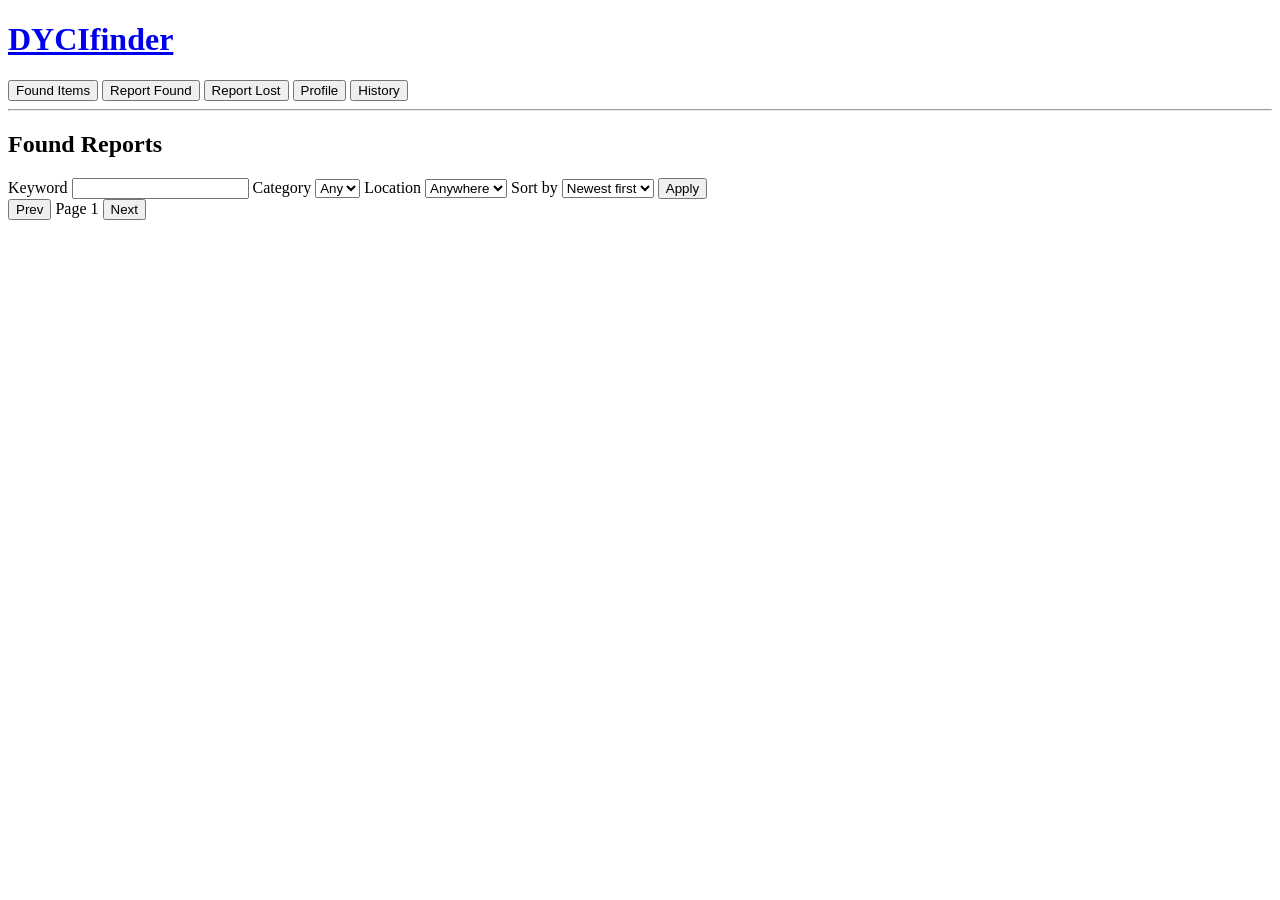
==== app/admin.html @ a172c7ea "Merge branch 'main' of https://github.com/Jcob-C/DYCIfinder into ui-design" ====
<!DOCTYPE html>
<html lang="en">
<head>
    <meta charset="UTF-8">
    <meta name="viewport" content="width=device-width, initial-scale=1.0">
    <link rel="stylesheet" href="./assets/popups.css">
    <title>DYCIfinder</title>
</head>
<body>
    <header>
        <h1><a href="index.html">DYCIfinder</a></h1>
        <button onclick="window.location.href='search_found.html'">Found Items</button>
        <button onclick="window.location.href='report_found.html'">Report Found</button>
        <button onclick="window.location.href='report_lost.html'">Report Lost</button> 
        <button onclick="window.location.href='profile.html'">Profile</button>
        <button onclick="window.location.href='history.html'">History</button>
        <hr>
    </header>

    <main>
        <h2>Found Reports</h2>

        <div id="filters-container">
            <label>Keyword</label>
            <input type="text" id="keyword-input">

            <label>Category</label>
            <select id="category-selection">
                <option>Any</option>
            </select>

            <label>Location</label>
            <select id="location-selection">
                <option>Anywhere</option>
            </select>

            <label>Sort by</label>
            <select id="sort-options">
                <option>Newest first</option>
                <option>Oldest first</option>
            </select>

            <button id="apply-filters-btn">Apply</button>
        </div>

        <div id="found-reports-container">
            <template id="foundpost-template">
                <div class="found-post">
                    <hr>
                    <img class="item-image">
                    <h3 class="foundpost-name">Item Name</h3>
                    <p>Category: 
                        <span class="foundpost-category">Category123</span>
                    </p>
                    <p>Found at: 
                        <span class="foundpost-location">Location123</span>
                    </p>
                    <p>Found on: 
                        <span class="foundpost-date">2026-04-10</span>
                    </p>
                    <button class="publish-found-btn">Publish</button>
                    <button class="update-found-btn">Update</button>
                    <hr>
                </div>
            </template>
        </div>

        <div id="pagenav-container">
            <button id="prev-pagebtn">Prev</button>
            <span>Page <span id="current-page">1</span></span>
            <button id="next-pagebtn">Next</button>
        </div>
    </main>

    <script type="module" src="js/admin.js"></script>
</body>
</html>
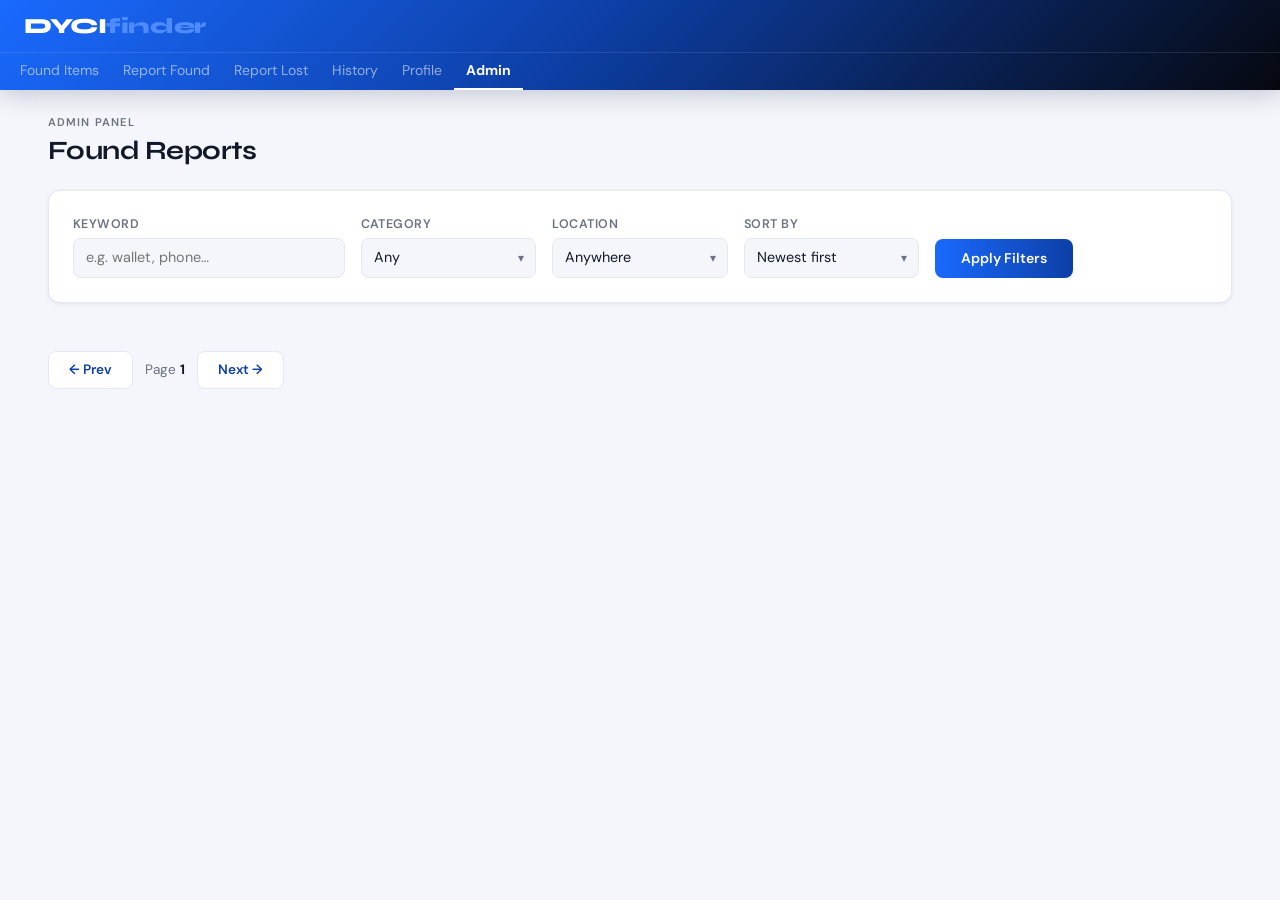
==== commit 5dc56524: "Implement Full UI Design UI design" ====
--- a/app/admin.html
+++ b/app/admin.html
@@ -3,73 +3,264 @@
 <head>
     <meta charset="UTF-8">
     <meta name="viewport" content="width=device-width, initial-scale=1.0">
+    <title>DYCIfinder</title>
+    <link href="https://cdn.jsdelivr.net/npm/bootstrap@5.3.3/dist/css/bootstrap.min.css" rel="stylesheet">
+    <link href="https://fonts.googleapis.com/css2?family=Syne:wght@400;600;700;800&family=DM+Sans:wght@300;400;500;600&display=swap" rel="stylesheet">
     <link rel="stylesheet" href="./assets/popups.css">
-    <title>DYCIfinder</title>
+    <link rel="stylesheet" href="./assets/style.css">
+    <style id="page-styles">
+
+        /* ── FILTERS PANEL ── */
+        #filters-container label {
+            font-size: 0.78rem;
+            font-weight: 600;
+            letter-spacing: 0.04em;
+            text-transform: uppercase;
+            color: var(--text-muted);
+            margin-bottom: 4px;
+            display: block;
+        }
+
+        #filters-container input,
+        #filters-container select {
+            font-family: 'DM Sans', sans-serif;
+            font-size: 0.9rem;
+            color: var(--text-primary);
+            background: var(--surface);
+            border: 1px solid var(--border);
+            border-radius: 8px;
+            padding: 8px 12px;
+            width: 100%;
+            transition: border-color 0.15s, box-shadow 0.15s;
+            appearance: none;
+            -webkit-appearance: none;
+        }
+
+        #filters-container input:focus,
+        #filters-container select:focus {
+            outline: none;
+            border-color: var(--accent);
+            box-shadow: 0 0 0 3px rgba(77,139,255,0.13);
+            background: #fff;
+        }
+
+        /* ── FOUND REPORTS GRID ── */
+        #found-reports-container {
+            display: grid;
+            grid-template-columns: repeat(auto-fill, minmax(270px, 1fr));
+            gap: 18px;
+        }
+
+        .found-post {
+            background: var(--card-bg);
+            border: 1px solid var(--border);
+            border-radius: var(--radius);
+            box-shadow: var(--shadow-sm);
+            padding: 0;
+            display: flex;
+            flex-direction: column;
+            transition: box-shadow 0.18s, transform 0.15s;
+            position: relative;
+            overflow: hidden;
+        }
+        .found-post::before {
+            content: '';
+            position: absolute;
+            top: 0; left: 0; right: 0;
+            height: 3px;
+            background: linear-gradient(90deg, var(--blue-start), var(--accent));
+            opacity: 0;
+            transition: opacity 0.18s;
+            z-index: 1;
+        }
+        .found-post:hover { box-shadow: var(--shadow-md); transform: translateY(-2px); }
+        .found-post:hover::before { opacity: 1; }
+
+        /* Item image */
+        .found-post .item-image {
+            width: 100%;
+            height: 160px;
+            object-fit: cover;
+            display: block;
+            background: var(--surface);
+            border-bottom: 1px solid var(--border);
+        }
+
+        .found-post-body {
+            padding: 16px 18px 14px;
+            display: flex;
+            flex-direction: column;
+            gap: 5px;
+            flex: 1;
+        }
+
+        .foundpost-name {
+            font-family: 'Syne', sans-serif;
+            font-size: 1.05rem;
+            font-weight: 700;
+            color: var(--text-primary);
+            margin: 0 0 4px;
+            letter-spacing: -0.01em;
+        }
+
+        .found-post p {
+            font-size: 0.84rem;
+            color: var(--text-muted);
+            margin: 0;
+            line-height: 1.5;
+        }
+        .found-post p span {
+            color: var(--text-primary);
+            font-weight: 500;
+        }
+
+        .post-meta-row {
+            display: flex;
+            flex-wrap: wrap;
+            gap: 6px;
+            margin-bottom: 4px;
+        }
+
+        /* Action buttons row */
+        .found-post-actions {
+            display: flex;
+            gap: 8px;
+            margin-top: 12px;
+        }
+
+        .publish-found-btn {
+            flex: 1;
+            font-family: 'DM Sans', sans-serif;
+            font-size: 0.82rem;
+            font-weight: 600;
+            color: #fff;
+            background: linear-gradient(90deg, var(--blue-start), var(--blue-mid));
+            border: none;
+            border-radius: 7px;
+            padding: 8px 0;
+            cursor: pointer;
+            transition: opacity 0.15s, transform 0.12s;
+        }
+        .publish-found-btn:hover { opacity: 0.88; transform: translateY(-1px); }
+
+        .update-found-btn {
+            flex: 1;
+            font-family: 'DM Sans', sans-serif;
+            font-size: 0.82rem;
+            font-weight: 600;
+            color: var(--blue-mid);
+            background: #eef2ff;
+            border: 1px solid #c7d5ff;
+            border-radius: 7px;
+            padding: 8px 0;
+            cursor: pointer;
+            transition: background 0.15s, color 0.15s, border-color 0.15s;
+        }
+        .update-found-btn:hover {
+            background: var(--blue-mid);
+            color: #fff;
+            border-color: transparent;
+        }
+
+        /* ── PAGINATION ── */
+        #pagenav-container {
+            display: flex;
+            align-items: center;
+            gap: 12px;
+        }
+        #pagenav-container > span { font-size: 0.85rem; color: var(--text-muted); }
+        #current-page { font-weight: 700; color: var(--text-primary); }
+    </style>
 </head>
 <body>
+
     <header>
-        <h1><a href="index.html">DYCIfinder</a></h1>
-        <button onclick="window.location.href='search_found.html'">Found Items</button>
-        <button onclick="window.location.href='report_found.html'">Report Found</button>
-        <button onclick="window.location.href='report_lost.html'">Report Lost</button> 
-        <button onclick="window.location.href='profile.html'">Profile</button>
-        <button onclick="window.location.href='history.html'">History</button>
-        <hr>
+        <div class="header-top d-flex align-items-center">
+            <a href="index.html" class="brand">DYCI<span>finder</span></a>
+        </div>
+        <nav class="header-nav d-flex align-items-center">
+            <a class="nav-link-item" onclick="window.location.href='search_found.html'">Found Items</a>
+            <a class="nav-link-item" onclick="window.location.href='report_found.html'">Report Found</a>
+            <a class="nav-link-item" onclick="window.location.href='report_lost.html'">Report Lost</a>
+            <a class="nav-link-item" onclick="window.location.href='history.html'">History</a>
+            <a class="nav-link-item" onclick="window.location.href='profile.html'">Profile</a>
+            <a class="nav-link-item active" onclick="window.location.href='admin.html'">Admin</a>
+        </nav>
     </header>
 
-    <main>
-        <h2>Found Reports</h2>
-
-        <div id="filters-container">
-            <label>Keyword</label>
-            <input type="text" id="keyword-input">
-
-            <label>Category</label>
-            <select id="category-selection">
-                <option>Any</option>
-            </select>
-
-            <label>Location</label>
-            <select id="location-selection">
-                <option>Anywhere</option>
-            </select>
-
-            <label>Sort by</label>
-            <select id="sort-options">
-                <option>Newest first</option>
-                <option>Oldest first</option>
-            </select>
-
-            <button id="apply-filters-btn">Apply</button>
-        </div>
-
+    <main class="container-fluid px-4 px-md-5 mt-4">
+
+        <div class="d-flex align-items-center justify-content-between mb-1">
+            <span class="section-label">Admin Panel</span>
+        </div>
+        <h2 class="page-title mb-4">Found Reports</h2>
+
+        <!-- Filters -->
+        <div id="filters-container" class="card-surface p-3 p-md-4 mb-4">
+            <div class="row g-3 align-items-end">
+                <div class="col-12 col-sm-6 col-lg-3">
+                    <label for="keyword-input">Keyword</label>
+                    <input type="text" id="keyword-input" placeholder="e.g. wallet, phone…">
+                </div>
+                <div class="col-12 col-sm-6 col-lg-2">
+                    <label for="category-selection">Category</label>
+                    <div class="select-wrapper">
+                        <select id="category-selection">
+                            <option>Any</option>
+                        </select>
+                    </div>
+                </div>
+                <div class="col-12 col-sm-6 col-lg-2">
+                    <label for="location-selection">Location</label>
+                    <div class="select-wrapper">
+                        <select id="location-selection">
+                            <option>Anywhere</option>
+                        </select>
+                    </div>
+                </div>
+                <div class="col-12 col-sm-6 col-lg-2">
+                    <label for="sort-options">Sort by</label>
+                    <div class="select-wrapper">
+                        <select id="sort-options">
+                            <option>Newest first</option>
+                            <option>Oldest first</option>
+                        </select>
+                    </div>
+                </div>
+                <div class="col-12 col-sm-auto">
+                    <button id="apply-filters-btn" class="btn-primary-custom">Apply Filters</button>
+                </div>
+            </div>
+        </div>
+
+        <!-- Found reports grid -->
         <div id="found-reports-container">
             <template id="foundpost-template">
                 <div class="found-post">
-                    <hr>
-                    <img class="item-image">
-                    <h3 class="foundpost-name">Item Name</h3>
-                    <p>Category: 
-                        <span class="foundpost-category">Category123</span>
-                    </p>
-                    <p>Found at: 
-                        <span class="foundpost-location">Location123</span>
-                    </p>
-                    <p>Found on: 
-                        <span class="foundpost-date">2026-04-10</span>
-                    </p>
-                    <button class="publish-found-btn">Publish</button>
-                    <button class="update-found-btn">Update</button>
-                    <hr>
+                    <img class="item-image" alt="Item photo">
+                    <div class="found-post-body">
+                        <h3 class="foundpost-name">Item Name</h3>
+                        <div class="post-meta-row">
+                            <span class="post-badge">📁 <span class="foundpost-category">Category</span></span>
+                            <span class="post-badge">📍 <span class="foundpost-location">Location</span></span>
+                        </div>
+                        <p>Found on: <span class="foundpost-date">2026-04-10</span></p>
+                        <div class="found-post-actions">
+                            <button class="publish-found-btn">Publish</button>
+                            <button class="update-found-btn">Update</button>
+                        </div>
+                    </div>
                 </div>
             </template>
         </div>
 
-        <div id="pagenav-container">
-            <button id="prev-pagebtn">Prev</button>
+        <!-- Pagination -->
+        <div id="pagenav-container" class="mt-4">
+            <button id="prev-pagebtn" class="btn-page">← Prev</button>
             <span>Page <span id="current-page">1</span></span>
-            <button id="next-pagebtn">Next</button>
-        </div>
+            <button id="next-pagebtn" class="btn-page">Next →</button>
+        </div>
+
     </main>
 
     <script type="module" src="js/admin.js"></script>
--- a/app/assets/popups.css
+++ b/app/assets/popups.css
@@ -0,0 +1,81 @@
+template {
+    display: contents;
+}
+
+.popup-container {
+    position: fixed;
+    top: 50%;
+    left: 50%;
+    transform: translate(-50%, -50%);
+    min-width: 280px;
+    max-width: 90vw;
+    max-height: 90vh;
+    padding: 24px 32px;
+    background: #fff;
+    border-radius: 12px;
+    box-shadow: 0 8px 32px rgba(0, 0, 0, 0.15);
+    font-family: system-ui, -apple-system, sans-serif;
+    font-size: 15px;
+    line-height: 1.5;
+    color: #333;
+    z-index: 9999;
+    overflow: auto;
+    word-wrap: break-word;
+    overflow-wrap: break-word;
+    text-align: center;
+}
+
+.popup-title {
+    margin: 0 0 16px;
+    font-size: 18px;
+    font-weight: 600;
+    color: #222;
+}
+
+.popup-content-container {
+    margin: 0;
+    margin-bottom: 15px;
+    display: block;
+    font-family: 'Syne', sans-serif;
+    font-size: 1.05rem;
+    font-weight: 700;
+    color: var(--text-primary);
+    margin: 0 0 4px;
+    letter-spacing: -0.01em;
+}
+
+.popup-confirm {
+    font-family: 'DM Sans', sans-serif;
+    font-size: 0.88rem;
+    font-weight: 600;
+    color: #fff;
+    background: linear-gradient(90deg, var(--blue-start), var(--blue-mid));
+    border: none;
+    border-radius: 8px;
+    padding: 9px 26px;
+    cursor: pointer;
+    transition: opacity 0.18s, transform 0.12s;
+    white-space: nowrap;
+}
+
+.popup-cancel {
+    flex: 1;
+    font-family: 'DM Sans', sans-serif;
+    font-size: 0.82rem;
+    font-weight: 600;
+    color: var(--blue-mid);
+    background: #eef2ff;
+    border: 1px solid #c7d5ff;
+    border-radius: 7px;
+    padding: 9px 26px;
+    cursor: pointer;
+    transition: background 0.15s, color 0.15s, border-color 0.15s;
+}
+
+.popup-confirm:hover {
+    background: #106ebe;
+}
+
+.popup-confirm:active {
+    background: #005a9e;
+}
--- a/app/assets/style.css
+++ b/app/assets/style.css
@@ -0,0 +1,177 @@
+:root {
+    --blue-start:   #1a6aff;
+    --blue-mid:     #0d3fa6;
+    --black-end:    #06080f;
+    --accent:       #4d8bff;
+    --surface:      #f4f6fb;
+    --card-bg:      #ffffff;
+    --border:       #e2e8f4;
+    --text-primary: #111827;
+    --text-muted:   #6b7280;
+    --radius:       12px;
+    --shadow-sm:    0 1px 4px rgba(0,0,0,0.07);
+    --shadow-md:    0 4px 16px rgba(0,0,0,0.10);
+}
+
+*, *::before, *::after { box-sizing: border-box; }
+
+body {
+    font-family: 'DM Sans', sans-serif;
+    background: var(--surface);
+    color: var(--text-primary);
+    min-height: 100vh;
+    margin: 0;
+}
+
+/* ── HEADER ── */
+header {
+    background: linear-gradient(135deg, var(--blue-start) 0%, var(--blue-mid) 45%, var(--black-end) 100%);
+    box-shadow: 0 4px 24px rgba(10,24,60,0.22);
+    position: sticky;
+    top: 0;
+    z-index: 100;
+}
+
+/* Top row: brand */
+.header-top {
+    min-height: 52px;
+    padding: 0 1.5rem;
+}
+
+/* Brand / logo */
+.brand {
+    font-family: 'Syne', sans-serif;
+    font-weight: 800;
+    font-size: 1.35rem;
+    letter-spacing: -0.02em;
+    color: #ffffff;
+    text-decoration: none;
+    white-space: nowrap;
+}
+.brand:hover { color: #cfe0ff; text-decoration: none; }
+.brand span  { color: var(--accent); }
+
+/* Nav row — below the brand, separated by a subtle line */
+.header-nav {
+    border-top: 1px solid rgba(255,255,255,0.10);
+    padding: 0 0.5rem;
+    flex-wrap: wrap;
+    width: 100%;
+}
+
+/* Plain text nav links — matching the reference image */
+.nav-link-item {
+    font-family: 'DM Sans', sans-serif;
+    font-size: 0.875rem;
+    font-weight: 400;
+    color: rgba(255,255,255,0.55);
+    background: transparent;
+    border: none;
+    border-bottom: 2px solid transparent;
+    padding: 9px 12px;
+    cursor: pointer;
+    text-decoration: none;
+    transition: color 0.15s, border-color 0.15s;
+    white-space: nowrap;
+    display: inline-block;
+    line-height: 1.2;
+}
+.nav-link-item:hover { color: rgba(255,255,255,0.88); text-decoration: none; }
+
+/* Active / current page: bold white + bottom underline */
+.nav-link-item.active {
+    font-weight: 700;
+    color: #ffffff;
+    border-bottom: 2px solid #ffffff;
+}
+
+/* ── TYPOGRAPHY UTILITIES ── */
+.page-title {
+    font-family: 'Syne', sans-serif;
+    font-size: 1.65rem;
+    font-weight: 700;
+    color: var(--text-primary);
+    letter-spacing: -0.02em;
+}
+
+.section-label {
+    font-size: 0.70rem;
+    font-weight: 600;
+    letter-spacing: 0.10em;
+    text-transform: uppercase;
+    color: var(--text-muted);
+}
+
+/* ── SELECT CHEVRON WRAPPER (reusable) ── */
+.select-wrapper { position: relative; }
+.select-wrapper::after {
+    content: '▾';
+    position: absolute;
+    right: 12px;
+    top: 50%;
+    transform: translateY(-50%);
+    color: var(--text-muted);
+    font-size: 0.75rem;
+    pointer-events: none;
+}
+.select-wrapper select { padding-right: 30px; }
+
+/* ── PRIMARY ACTION BUTTON (reusable) ── */
+.btn-primary-custom {
+    font-family: 'DM Sans', sans-serif;
+    font-size: 0.88rem;
+    font-weight: 600;
+    color: #fff;
+    background: linear-gradient(90deg, var(--blue-start), var(--blue-mid));
+    border: none;
+    border-radius: 8px;
+    padding: 9px 26px;
+    cursor: pointer;
+    transition: opacity 0.18s, transform 0.12s;
+    white-space: nowrap;
+}
+.btn-primary-custom:hover  { opacity: 0.88; transform: translateY(-1px); }
+.btn-primary-custom:active { transform: translateY(0); }
+
+/* ── CARD SURFACE (reusable) ── */
+.card-surface {
+    background: var(--card-bg);
+    border: 1px solid var(--border);
+    border-radius: var(--radius);
+    box-shadow: var(--shadow-sm);
+}
+
+/* ── PAGINATION BUTTON (reusable) ── */
+.btn-page {
+    font-family: 'DM Sans', sans-serif;
+    font-size: 0.85rem;
+    font-weight: 600;
+    color: var(--blue-mid);
+    background: var(--card-bg);
+    border: 1px solid var(--border);
+    border-radius: 8px;
+    padding: 8px 20px;
+    cursor: pointer;
+    transition: background 0.15s, color 0.15s, border-color 0.15s;
+}
+.btn-page:hover {
+    background: var(--blue-mid);
+    color: #fff;
+    border-color: var(--blue-mid);
+}
+
+/* ── BADGE (reusable) ── */
+.post-badge {
+    display: inline-flex;
+    align-items: center;
+    gap: 4px;
+    font-size: 0.76rem;
+    font-weight: 500;
+    padding: 3px 9px;
+    border-radius: 20px;
+    background: #eef2ff;
+    color: var(--blue-mid);
+    border: 1px solid #d1dcff;
+}
+
+main { padding-bottom: 3rem; }
